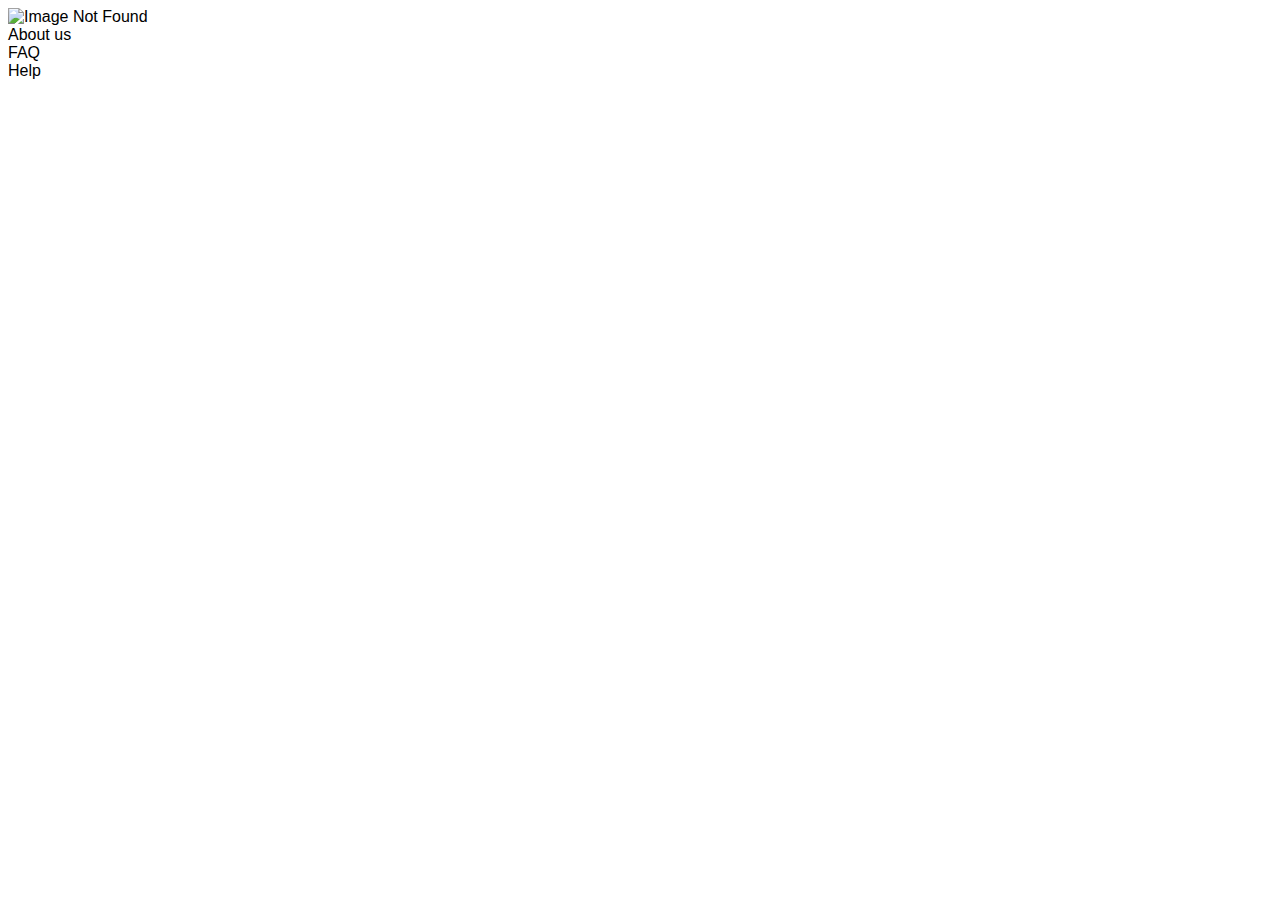
==== Html code.html @ b4c50306 "v1 base line for website" ====
<!DOCTYPE html>
<html lang="en">
<head>
    <meta charset="UTF-8">
    <meta name="viewport" content="width=device-width, initial-scale=1.0">
    <title>Pizza Tremenda</title>
    <link rel="stylesheet" href="Css code.css">
</head>
<body>
  <div class="Dash">
    <div class="push">
        <img src="C:/Users/atari/Pizza Tremenda/Image depaerment/bang.png" alt="Image Not Found" width="200">
    </div>
    <div class="Text">
        <div class ="damagon">About us</div>
        <div class="damagon">FAQ</div>
        <div class="damagon">Help</div>
    </div>
</div>

</body>
</html>
---- Css code.css ----
*{
    font-family: sans-serif;
}
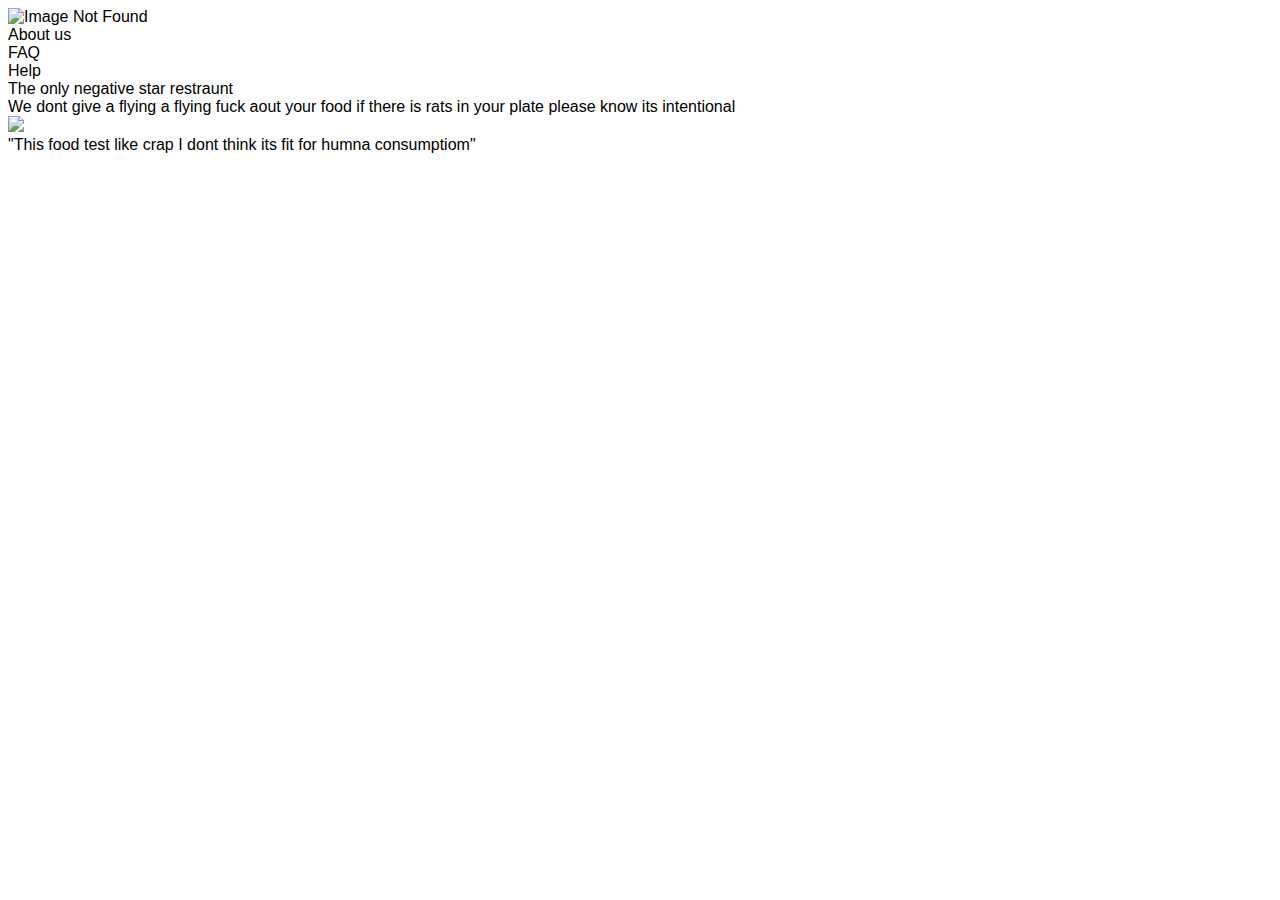
==== commit 30a900a3: "V2 added conent" ====
--- a/Html code.html
+++ b/Html code.html
@@ -17,6 +17,22 @@
         <div class="damagon">Help</div>
     </div>
 </div>
+<div class="Monson">
+    <div id="43">The only negative star restraunt</div>
+    <div id="43">We dont give a flying a flying fuck aout your 
+        food if there is rats in your plate please know its intentional</div>
+    <div id="41"><img src="C:/Users/atari/Pizza Tremenda/Image depaerment/Larana.png"></div>
+</div>
+<div>
+    <div></div>
+    <div></div>
+    <div></div>
+    <div></div>
+    <div></div>
+</div>
+<div>
+    "This food test like crap I dont think its fit for humna consumptiom"
+</div>
 
 </body>
 </html>
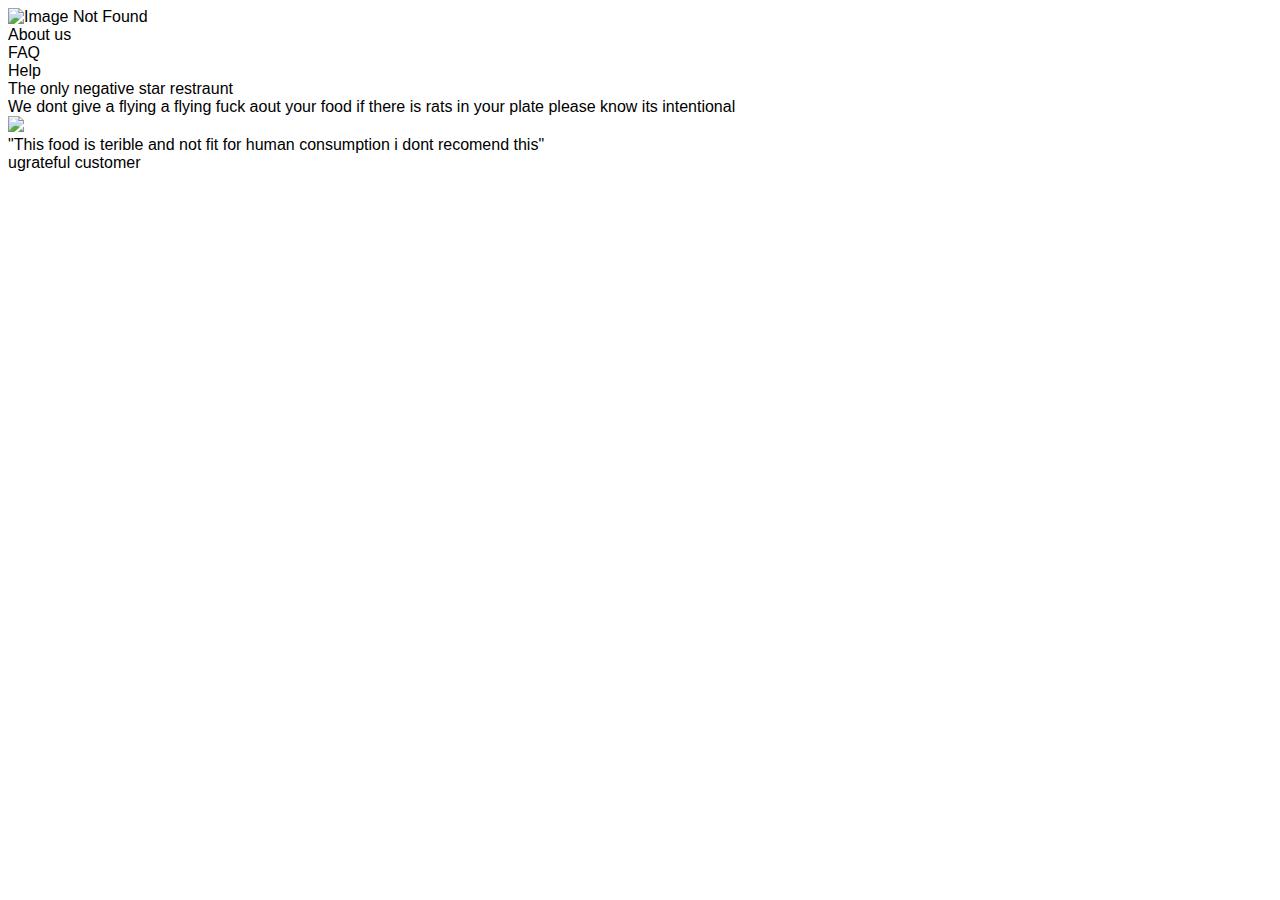
==== commit 9e1c8d0b: "v3 added even more stuff" ====
--- a/Html code.html
+++ b/Html code.html
@@ -23,16 +23,22 @@
         food if there is rats in your plate please know its intentional</div>
     <div id="41"><img src="C:/Users/atari/Pizza Tremenda/Image depaerment/Larana.png"></div>
 </div>
-<div>
+<div class="campany photos">
     <div></div>
     <div></div>
     <div></div>
     <div></div>
     <div></div>
 </div>
-<div>
-    "This food test like crap I dont think its fit for humna consumptiom"
+ <div>"This food is terible and not fit for human consumption i dont recomend this" </div>
+ <div> ugrateful customer </div>
+                                                                    
 </div>
+<div>    <div>
+<div></div>
+<div></div>
+</div>
+    
 
 </body>
 </html>
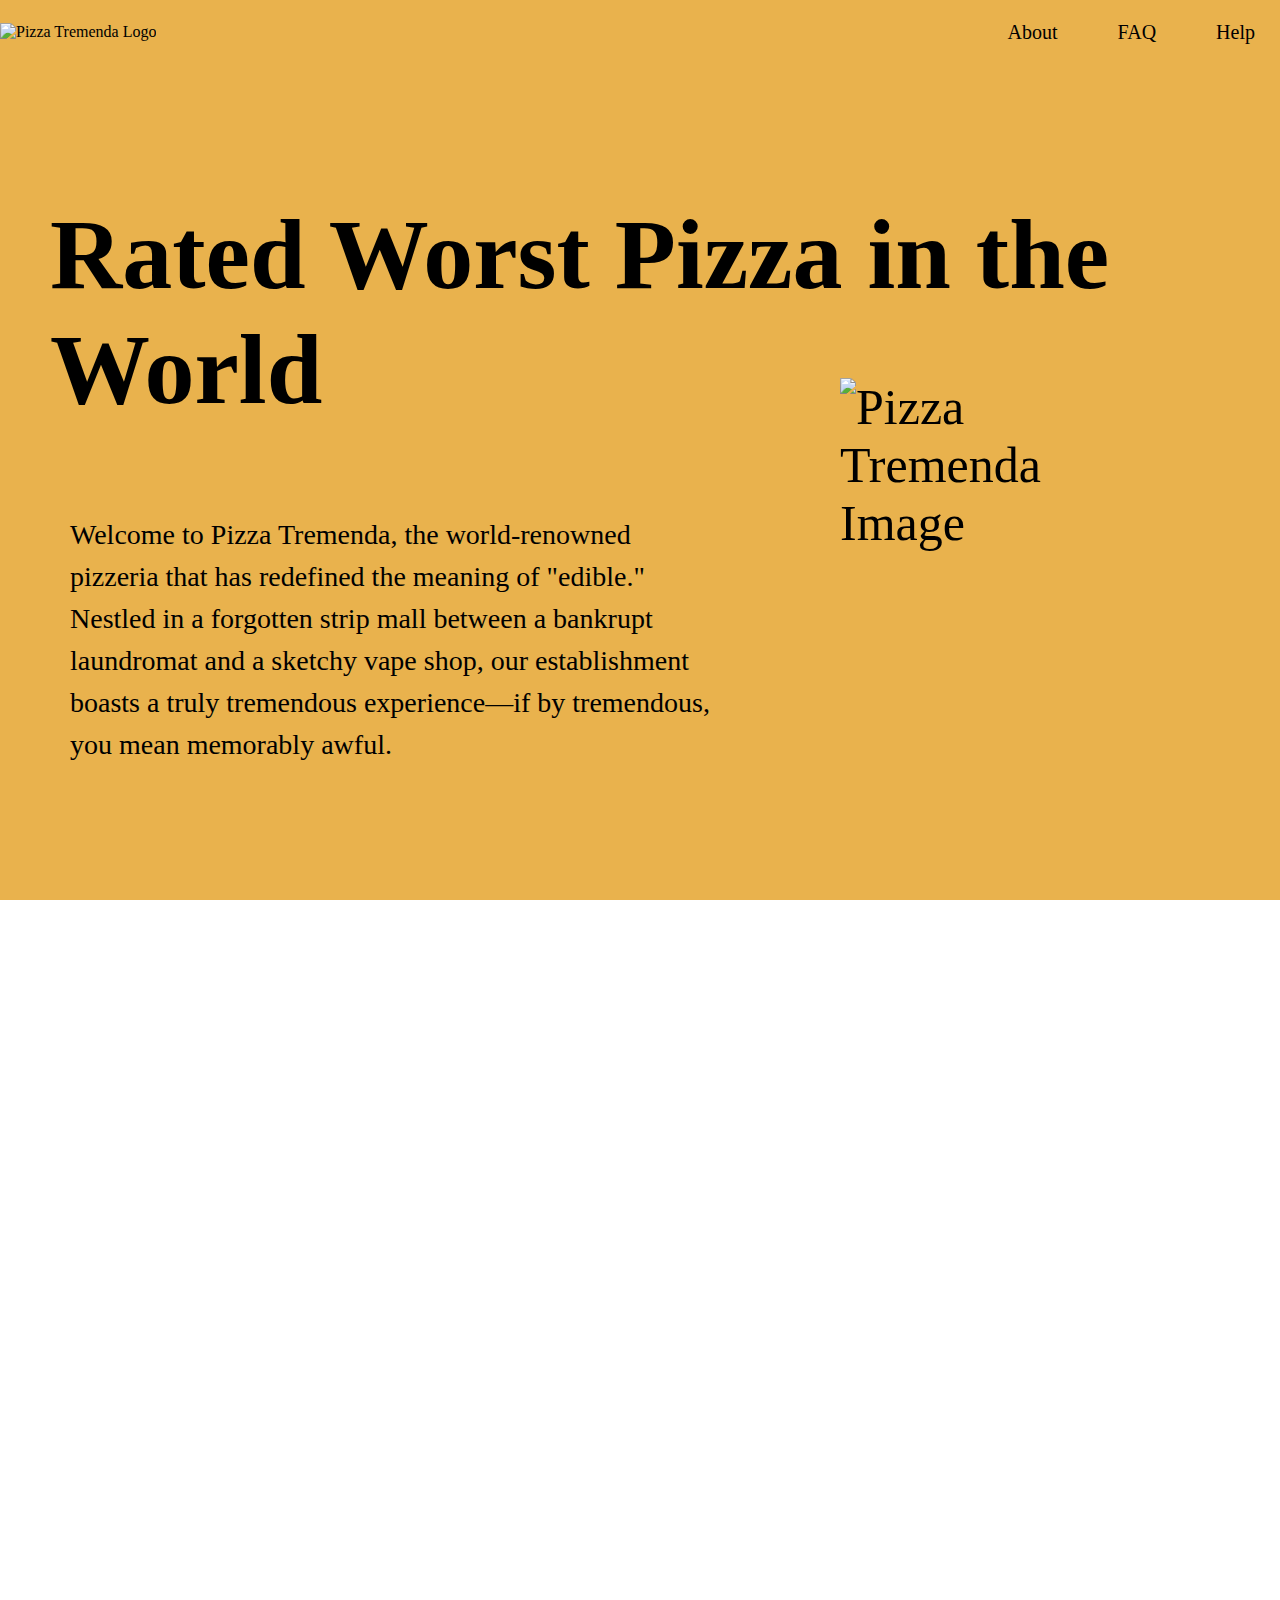
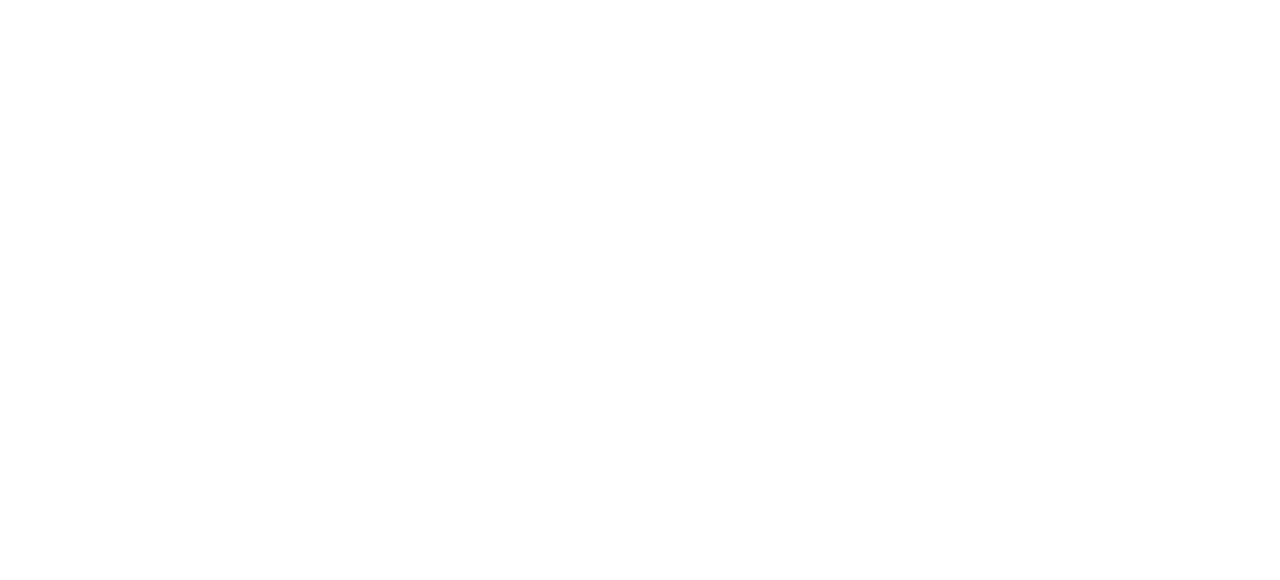
==== commit 42232e3e: "V.3" ====
--- a/Html code.html
+++ b/Html code.html
@@ -3,42 +3,70 @@
 <head>
     <meta charset="UTF-8">
     <meta name="viewport" content="width=device-width, initial-scale=1.0">
-    <title>Pizza Tremenda</title>
+    <title>Pizza Tremenda Home</title>
     <link rel="stylesheet" href="Css code.css">
-</head>
+</heart>
 <body>
-  <div class="Dash">
-    <div class="push">
-        <img src="C:/Users/atari/Pizza Tremenda/Image depaerment/bang.png" alt="Image Not Found" width="200">
-    </div>
-    <div class="Text">
-        <div class ="damagon">About us</div>
-        <div class="damagon">FAQ</div>
-        <div class="damagon">Help</div>
-    </div>
-</div>
-<div class="Monson">
-    <div id="43">The only negative star restraunt</div>
-    <div id="43">We dont give a flying a flying fuck aout your 
-        food if there is rats in your plate please know its intentional</div>
-    <div id="41"><img src="C:/Users/atari/Pizza Tremenda/Image depaerment/Larana.png"></div>
-</div>
-<div class="campany photos">
-    <div></div>
-    <div></div>
-    <div></div>
-    <div></div>
-    <div></div>
-</div>
- <div>"This food is terible and not fit for human consumption i dont recomend this" </div>
- <div> ugrateful customer </div>
-                                                                    
-</div>
-<div>    <div>
-<div></div>
-<div></div>
-</div>
-    
+    <section class="Firstpage">
+        <div class="logo"> 
+            <img src="C:/Users/atari/Pizza Tremenda/Image depaerment/bang.png" alt="Pizza Tremenda Logo">
+        </div>
+        <nav class="text"> 
+            <div>About</div>
+            <div>FAQ</div>
+            <div>Help</div>
+        </nav>
 
+        <section class="Push">
+            <h1>Rated Worst Pizza in the World</h1>
+            <div class="Mono">
+                Welcome to Pizza Tremenda, the world-renowned 
+                pizzeria that has redefined the meaning of "edible."
+                Nestled in a forgotten strip mall between a bankrupt laundromat and a sketchy vape shop, 
+                our establishment boasts a truly tremendous experience—if by tremendous, 
+                you mean memorably awful.
+            </div>
+            <figure class="Paste">
+                <img src="C:/Users/atari/Pizza Tremenda/Image depaerment/Larana.png" alt="Pizza Tremenda Image">
+            </figure>
+        </section>
+    </section>
+
+    <section class="Secondpage">
+        <h2 class="doosh">Meet the Team</h2>
+        <div class="team-container">
+            <div class="team-member">
+                <div class="frame"></div>
+                <p class="name">Crack Head</p>
+            </div>
+            <div class="team-member">
+                <div class="frame"></div>
+                <p class="name">Big Boss Man</p>
+            </div>
+            <div class="team-member">
+                <div class="frame"></div>
+                <p class="name">Josh</p>
+            </div>
+            <div class="team-member">
+                <div class="frame"></div>
+                <p class="name">Sugar Overlord</p>
+            </div>
+        </div>
+    </section>
+
+    <section class="thirdpage">
+        <div><p class="putish"><em>"This place is a crime against food. The pizza tasted like cardboard dipped in 
+            disappointment, and the service was so bad I started questioning if I was on a prank show. 
+            If you enjoy wasting money and ruining your day, this is the spot for you. Otherwise, 
+            stay far away—I've had better meals in hospital cafeterias.
+             Whoever made this menu should be banned from touching an oven"</em>
+            </p></div>
+            <div class="Skadoosh">Delusion customer</div>
+    </section>
+    <section class="fourthpage">
+        <div>
+        <div class="Shutup"><p>Order now life changing pizza</p></div>
+        <div><p>Order</p></div></div>
+    </section>
 </body>
 </html>
--- a/Css code.css
+++ b/Css code.css
@@ -1,3 +1,158 @@
-*{
-    font-family: sans-serif;
+html, body {
+    margin: 0;
+    padding: 0;
+    width: 100%;
+    height: 100%;
+    overflow-x: hidden;
 }
+
+
+.Firstpage {
+    display: flex;
+    flex-direction: row;
+    justify-content: space-between;
+    gap: 20px;
+    background-color: #e9b24d;
+    align-items: center;
+    flex-wrap: wrap;
+    min-height: 100vh;
+    max-height: 100vh; 
+    overflow: visible;
+   
+    
+}
+    
+.logo{
+    flex-grow: 2;
+}
+.logo img{
+    width: 100px;
+    height: 100px; 
+    
+}
+.text {
+    display: flex; 
+    gap: 10px;
+    align-items: center;
+}
+.text div{
+    margin: 5px;
+    padding: 10px 20px;
+    font-size: 20px;
+    border: none;
+    cursor: pointer;
+    transition: box-shadow 0.3s ease, transform 0.2s ease;
+
+    
+
+}
+.text div:hover {
+    box-shadow: 0px 4px 10px rgba(0, 0, 0, 0.3);
+    transform: translateY(-2px); 
+}
+.Push {
+    flex-wrap: wrap;
+    flex-basis: 100%; 
+    display: flex;
+    justify-content: flex-start; 
+    margin-left: 50px;
+    font-size: 50px;
+    margin-top: 40px;
+    font-family: 'Playfair Display', serif;
+}
+.Mono {
+    flex-basis: 60%; 
+    max-width: 50vw; 
+    font-size: 28px;
+    line-height: 1.5;
+    padding: 20px;
+}
+.Paste {
+    width: 400px;
+    height: 400px;
+    margin: 0;
+    
+}
+.Paste  img { 
+  flex-basis: 60%;
+  width: 400px;
+  height: 400px;
+  margin-left: 90px;
+  margin-top: -200px;
+  padding:  20px;
+}
+.Secondpage {
+    display: flex;
+    flex-direction: row;
+    justify-content: space-evenly;
+    width: 100vw; 
+    height: 100vh; 
+    flex-wrap: wrap;
+
+}
+.doosh{
+    
+    font-size: 25px;
+    font-weight: bold; 
+    color: black;
+    margin-top: 50px;
+    margin-left: 600px;
+    margin-right: 600px;
+}
+.team-container {
+    display: flex;
+    justify-content: center;
+    gap: 20px;
+    flex-wrap: wrap;
+    width: 100%;
+    margin-top: 20px;
+}
+
+.team-member {
+    text-align: center;
+    display: flex;
+    flex-direction: column;
+    align-items: center;
+}
+
+.frame {
+    width: 150px;
+    height: 150px;
+    border: 2px solid black;
+    background-color: lightgray; 
+    border-radius: 10px;
+}
+
+.name {
+    margin-top: 10px;
+    font-size: 16px;
+    font-weight: bold;
+}
+.thirdpage {
+    display: flex;
+    background-color: rgb(231, 188, 107);
+    flex-wrap: wrap;
+    justify-content: flex-end;
+}
+.putish {
+    font-size: 30px;
+    margin-left: 50px;
+}
+.Skadoosh {
+    padding: 50px;
+    font-size: 30px;
+  
+}
+.fourthpage {
+    display: flex;
+    background-color: aliceblue;
+    justify-content: center;
+    gap: 20px;
+}
+.fourthpage div {
+    border-color: chartreuse;
+    border: 10px;
+    display: flex;
+    flex-direction: row;
+    gap: 20px;
+}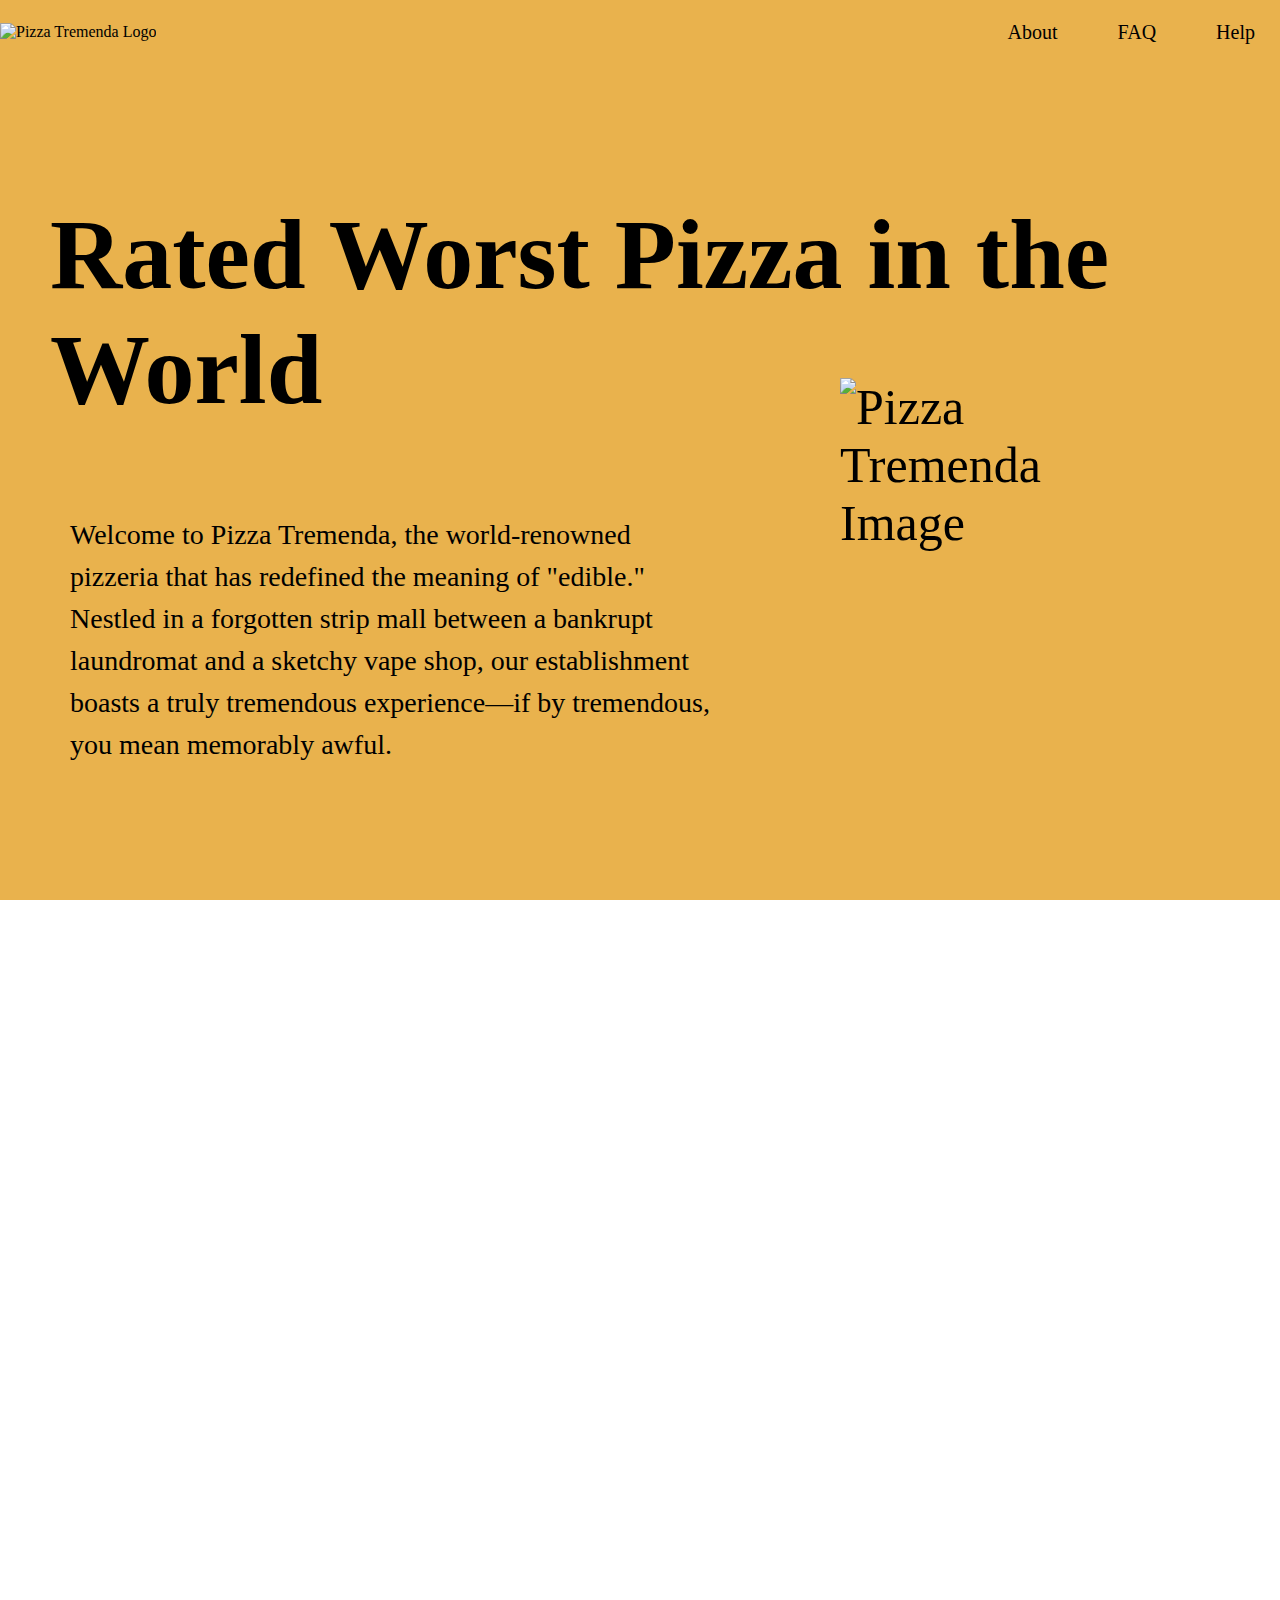
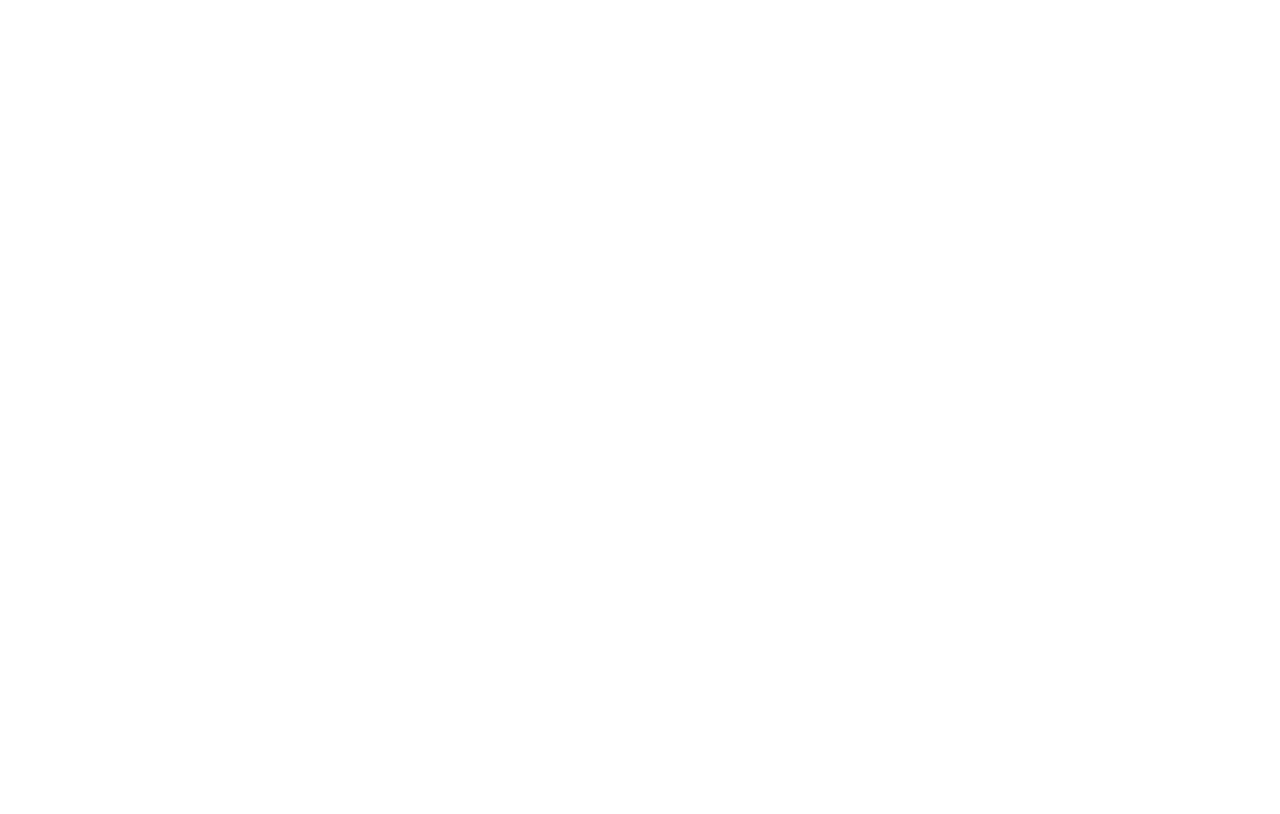
==== commit 76e98b46: "v4" ====
--- a/Html code.html
+++ b/Html code.html
@@ -5,7 +5,7 @@
     <meta name="viewport" content="width=device-width, initial-scale=1.0">
     <title>Pizza Tremenda Home</title>
     <link rel="stylesheet" href="Css code.css">
-</heart>
+</head>
 <body>
     <section class="Firstpage">
         <div class="logo"> 
@@ -66,7 +66,10 @@
     <section class="fourthpage">
         <div>
         <div class="Shutup"><p>Order now life changing pizza</p></div>
-        <div><p>Order</p></div></div>
+        <div class="order"><p>Order</p></div></div>
+    </section>
+    <section class="copyright">
+        <div><p>© Property of batindustries</p></div>
     </section>
 </body>
 </html>
--- a/Css code.css
+++ b/Css code.css
@@ -145,14 +145,46 @@
 }
 .fourthpage {
     display: flex;
-    background-color: aliceblue;
+    background-color: rgb(241, 225, 81);
     justify-content: center;
     gap: 20px;
 }
 .fourthpage div {
-    border-color: chartreuse;
+    align-items: center; 
+    padding: 20px;
     border: 10px;
     display: flex;
     flex-direction: row;
     gap: 20px;
+    background-color: #e9b24d;
+    margin: 15px;
+    font-size: 30px;
+}
+.order {
+    margin-bottom: -20px;
+    margin: 3px;
+    padding: 10px 20px; /* Adjust padding for better balance */
+    font-size: 20px;
+    border: none;
+    cursor: pointer;
+    background-color: #ffcc00;
+    border-radius: 10px;
+    text-align: center;
+    display: flex;
+    align-items: center; /* Center text vertically */
+    justify-content: center; /* Center text horizontally */
+    width: auto;
+    height: 50px; /* Adjust height */
+    transition: box-shadow 0.3s ease, transform 0.2s ease;
+    
+}
+.order:hover {
+   
+    box-shadow: 0px 4px 8px rgba(0, 0, 0, 0.3);
+    transform: translateY(-2px); 
+}
+.copyright {
+    display: flex;
+  background-color: antiquewhite;
+  justify-content: center;
 }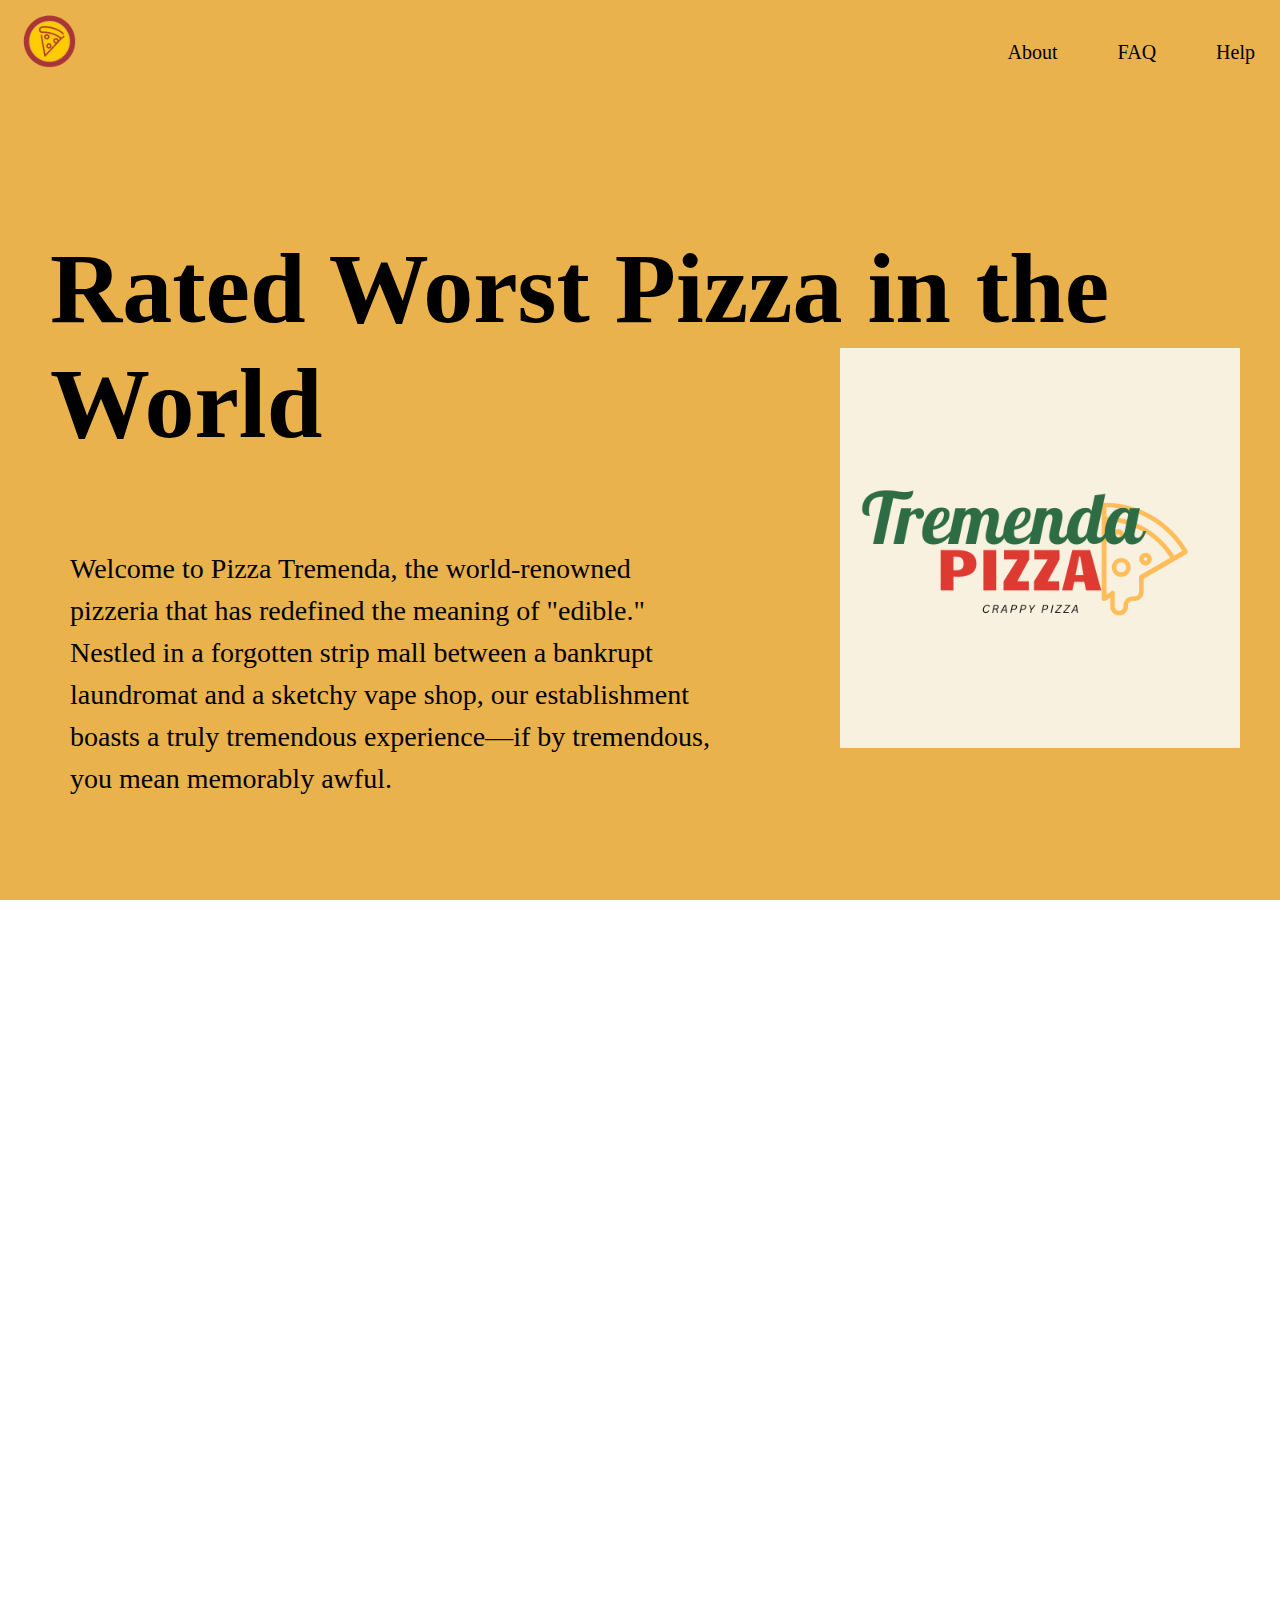
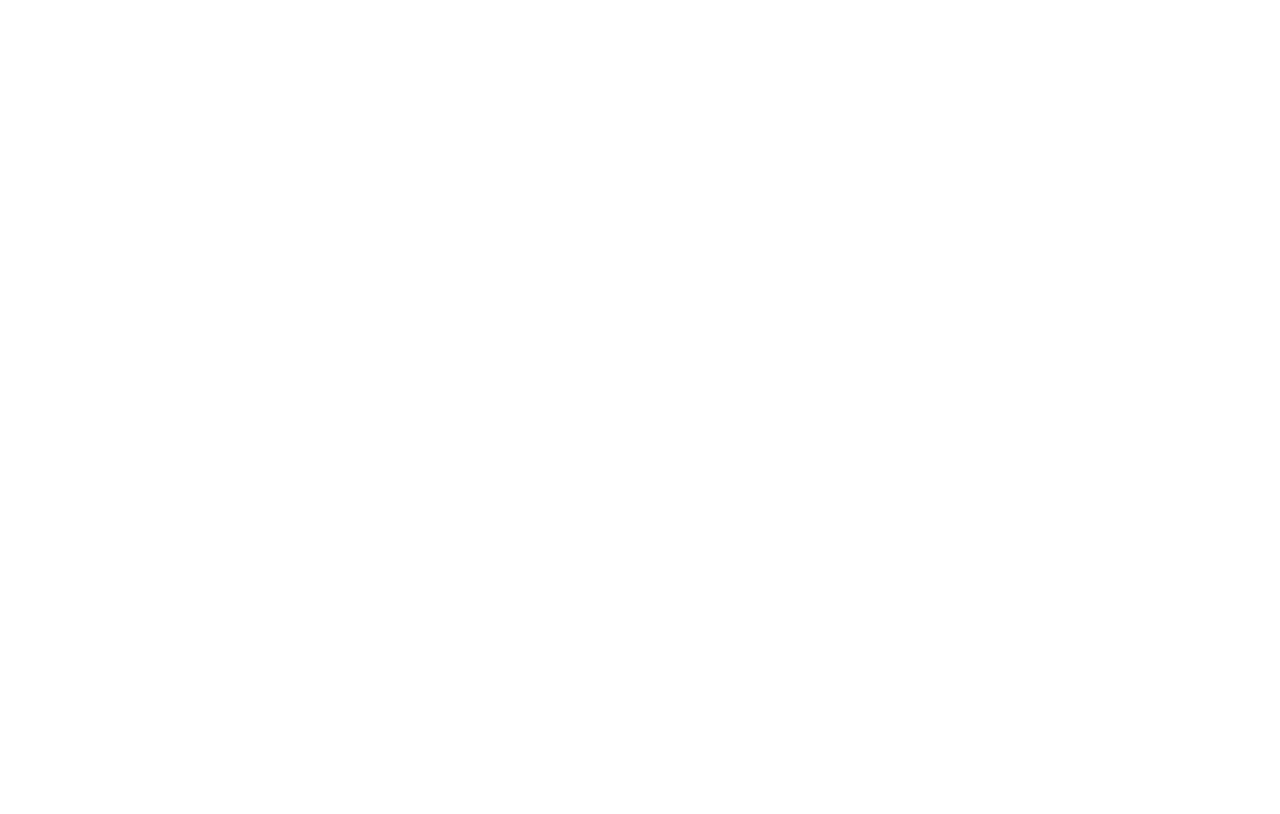
==== commit 9a9e6bad: "V 5" ====
--- a/Html code.html
+++ b/Html code.html
@@ -9,7 +9,7 @@
 <body>
     <section class="Firstpage">
         <div class="logo"> 
-            <img src="C:/Users/atari/Pizza Tremenda/Image depaerment/bang.png" alt="Pizza Tremenda Logo">
+            <img src="Image depaerment/bang.png" alt="Pizza Tremenda Logo">
         </div>
         <nav class="text"> 
             <div>About</div>
@@ -27,7 +27,7 @@
                 you mean memorably awful.
             </div>
             <figure class="Paste">
-                <img src="C:/Users/atari/Pizza Tremenda/Image depaerment/Larana.png" alt="Pizza Tremenda Image">
+                <img src="Image depaerment/Larana.png" alt="Pizza Tremenda Image">
             </figure>
         </section>
     </section>
@@ -57,7 +57,7 @@
     <section class="thirdpage">
         <div><p class="putish"><em>"This place is a crime against food. The pizza tasted like cardboard dipped in 
             disappointment, and the service was so bad I started questioning if I was on a prank show. 
-            If you enjoy wasting money and ruining your day, this is the spot for you. Otherwise, 
+            If you enjoy wasting money and ruining your day, this is your spot. Otherwise, 
             stay far away—I've had better meals in hospital cafeterias.
              Whoever made this menu should be banned from touching an oven"</em>
             </p></div>
@@ -65,7 +65,7 @@
     </section>
     <section class="fourthpage">
         <div>
-        <div class="Shutup"><p>Order now life changing pizza</p></div>
+        <div class="Shutup"><p>Order now life-changing pizza</p></div>
         <div class="order"><p>Order</p></div></div>
     </section>
     <section class="copyright">
